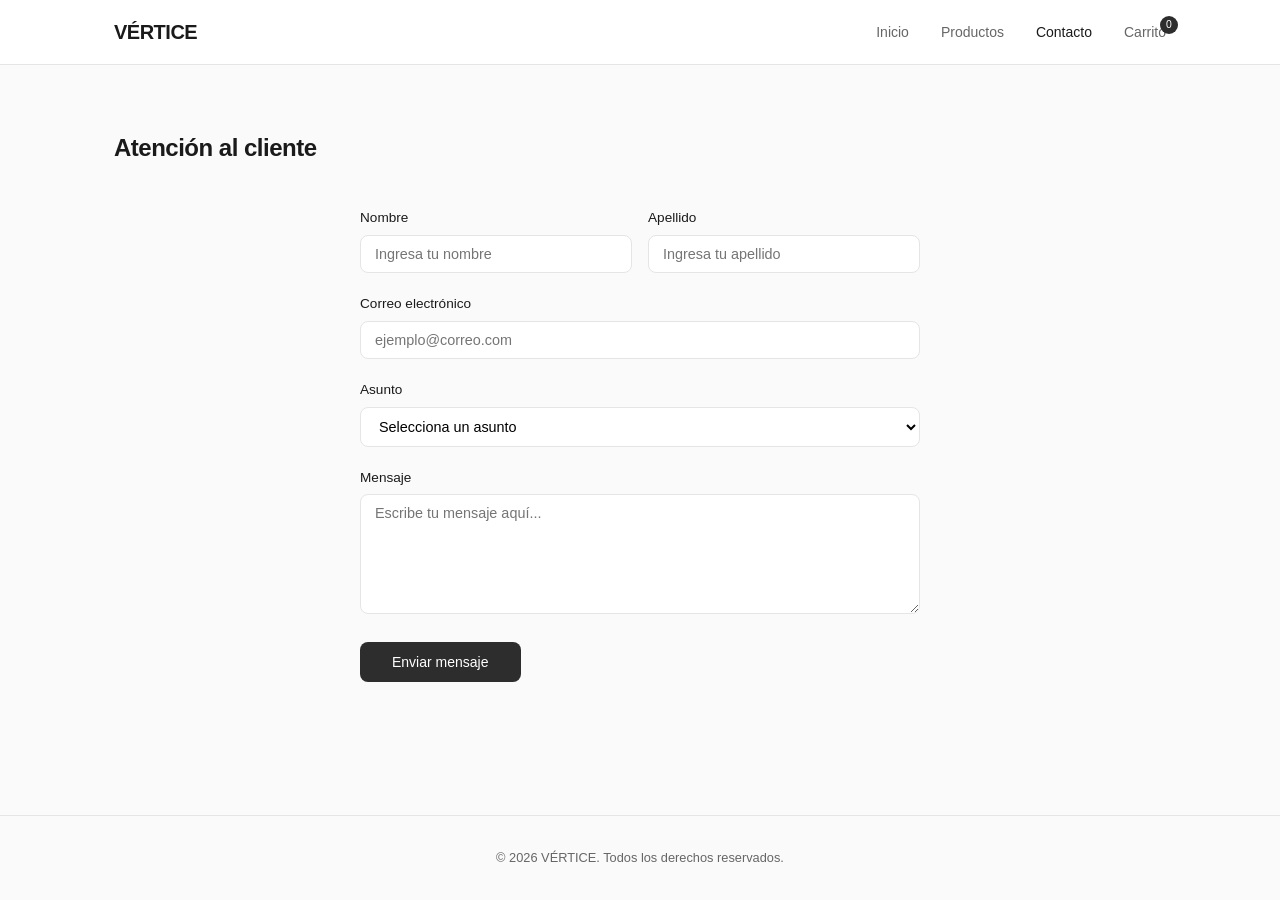
==== contacto.html @ a566303f "feat: initial commit of VÉRTICE" ====
<!DOCTYPE html>
<html lang="es">
<head>
  <meta charset="UTF-8">
  <meta name="viewport" content="width=device-width, initial-scale=1.0">
  <title>Contacto — VÉRTICE</title>
  <link rel="stylesheet" href="css/global.css">
  <link rel="stylesheet" href="css/contacto.css">
</head>
<body>
  <header>
    <div class="container header-inner">
      <a href="index.html" class="logo">VÉRTICE</a>
      <nav>
        <ul>
          <li><a href="index.html">Inicio</a></li>
          <li><a href="productos.html">Productos</a></li>
          <li><a href="contacto.html" class="active">Contacto</a></li>
          <li><a href="carrito.html" class="cart-link">Carrito <span class="cart-count">0</span></a></li>
        </ul>
      </nav>
    </div>
  </header>

  <section class="section">
    <div class="container">
      <h1 class="section-title">Atención al cliente</h1>
      <div class="form-section">
        <form action="#" method="post">
          <div class="form-row">
            <div class="form-group">
              <label for="nombre">Nombre</label>
              <input type="text" id="nombre" name="nombre" placeholder="Ingresa tu nombre" required>
            </div>
            <div class="form-group">
              <label for="apellido">Apellido</label>
              <input type="text" id="apellido" name="apellido" placeholder="Ingresa tu apellido" required>
            </div>
          </div>
          <div class="form-group">
            <label for="email">Correo electrónico</label>
            <input type="email" id="email" name="email" placeholder="ejemplo@correo.com" required>
          </div>
          <div class="form-group">
            <label for="asunto">Asunto</label>
            <select id="asunto" name="asunto" required>
              <option value="" disabled selected>Selecciona un asunto</option>
              <option value="consulta">Consulta sobre productos</option>
              <option value="pedido">Estado de mi pedido</option>
              <option value="devolucion">Cambios y devoluciones</option>
              <option value="otro">Otro motivo</option>
            </select>
          </div>
          <div class="form-group">
            <label for="mensaje">Mensaje</label>
            <textarea id="mensaje" name="mensaje" placeholder="Escribe tu mensaje aquí..." required></textarea>
          </div>
          <button type="submit" class="btn">Enviar mensaje</button>
        </form>
      </div>
    </div>
  </section>

  <footer>
    <div class="container">
      <p>&copy; 2026 VÉRTICE. Todos los derechos reservados.</p>
    </div>
  </footer>
</body>
</html>
---- css/global.css ----
* {
  margin: 0;
  padding: 0;
  box-sizing: border-box;
}

:root {
  --bg: #fafafa;
  --surface: #ffffff;
  --text: #1a1a1a;
  --text-secondary: #666666;
  --accent: #2d2d2d;
  --border: #e5e5e5;
  --radius: 8px;
  --shadow: 0 1px 3px rgba(0, 0, 0, 0.06);
  --shadow-hover: 0 4px 12px rgba(0, 0, 0, 0.08);
}

body {
  font-family: -apple-system, BlinkMacSystemFont, "Segoe UI", Roboto, sans-serif;
  background: var(--bg);
  color: var(--text);
  line-height: 1.6;
  min-height: 100vh;
  display: flex;
  flex-direction: column;
}

a {
  text-decoration: none;
  color: inherit;
}

ul {
  list-style: none;
}

img {
  max-width: 100%;
  display: block;
}

.container {
  max-width: 1100px;
  margin: 0 auto;
  padding: 0 24px;
}

header {
  background: var(--surface);
  border-bottom: 1px solid var(--border);
  position: sticky;
  top: 0;
  z-index: 100;
}

.header-inner {
  display: flex;
  align-items: center;
  justify-content: space-between;
  height: 64px;
}

.logo {
  font-size: 1.25rem;
  font-weight: 700;
  letter-spacing: -0.5px;
}

nav ul {
  display: flex;
  gap: 32px;
}

nav a {
  font-size: 0.875rem;
  font-weight: 500;
  color: var(--text-secondary);
  transition: color 0.2s;
}

nav a:hover,
nav a.active {
  color: var(--text);
}

.cart-link {
  position: relative;
}

.cart-count {
  position: absolute;
  top: -8px;
  right: -12px;
  background: var(--accent);
  color: white;
  font-size: 0.65rem;
  width: 18px;
  height: 18px;
  border-radius: 50%;
  display: flex;
  align-items: center;
  justify-content: center;
}

.section {
  padding: 64px 0;
}

.section-title {
  font-size: 1.5rem;
  font-weight: 700;
  letter-spacing: -0.5px;
  margin-bottom: 40px;
}

.btn {
  display: inline-block;
  padding: 12px 32px;
  background: var(--accent);
  color: white;
  border-radius: var(--radius);
  font-size: 0.875rem;
  font-weight: 500;
  border: none;
  cursor: pointer;
  transition: opacity 0.2s;
}

.btn:hover {
  opacity: 0.85;
}

.btn-outline {
  background: transparent;
  color: var(--text);
  border: 1px solid var(--border);
}

.btn-outline:hover {
  background: var(--bg);
}

footer {
  margin-top: auto;
  padding: 32px 0;
  border-top: 1px solid var(--border);
  text-align: center;
  font-size: 0.8rem;
  color: var(--text-secondary);
}

@media (max-width: 768px) {
  nav ul {
    gap: 20px;
  }
}
---- css/contacto.css ----
.form-section {
  max-width: 560px;
  margin: 0 auto;
}

.form-group {
  margin-bottom: 20px;
}

.form-group label {
  display: block;
  font-size: 0.85rem;
  font-weight: 500;
  margin-bottom: 6px;
}

.form-group input,
.form-group textarea,
.form-group select {
  width: 100%;
  padding: 10px 14px;
  border: 1px solid var(--border);
  border-radius: var(--radius);
  font-size: 0.9rem;
  font-family: inherit;
  background: var(--surface);
  transition: border-color 0.2s;
}

.form-group input:focus,
.form-group textarea:focus,
.form-group select:focus {
  outline: none;
  border-color: var(--accent);
}

.form-group textarea {
  resize: vertical;
  min-height: 120px;
}

.form-row {
  display: grid;
  grid-template-columns: 1fr 1fr;
  gap: 16px;
}

@media (max-width: 768px) {
  .form-row {
    grid-template-columns: 1fr;
  }
}
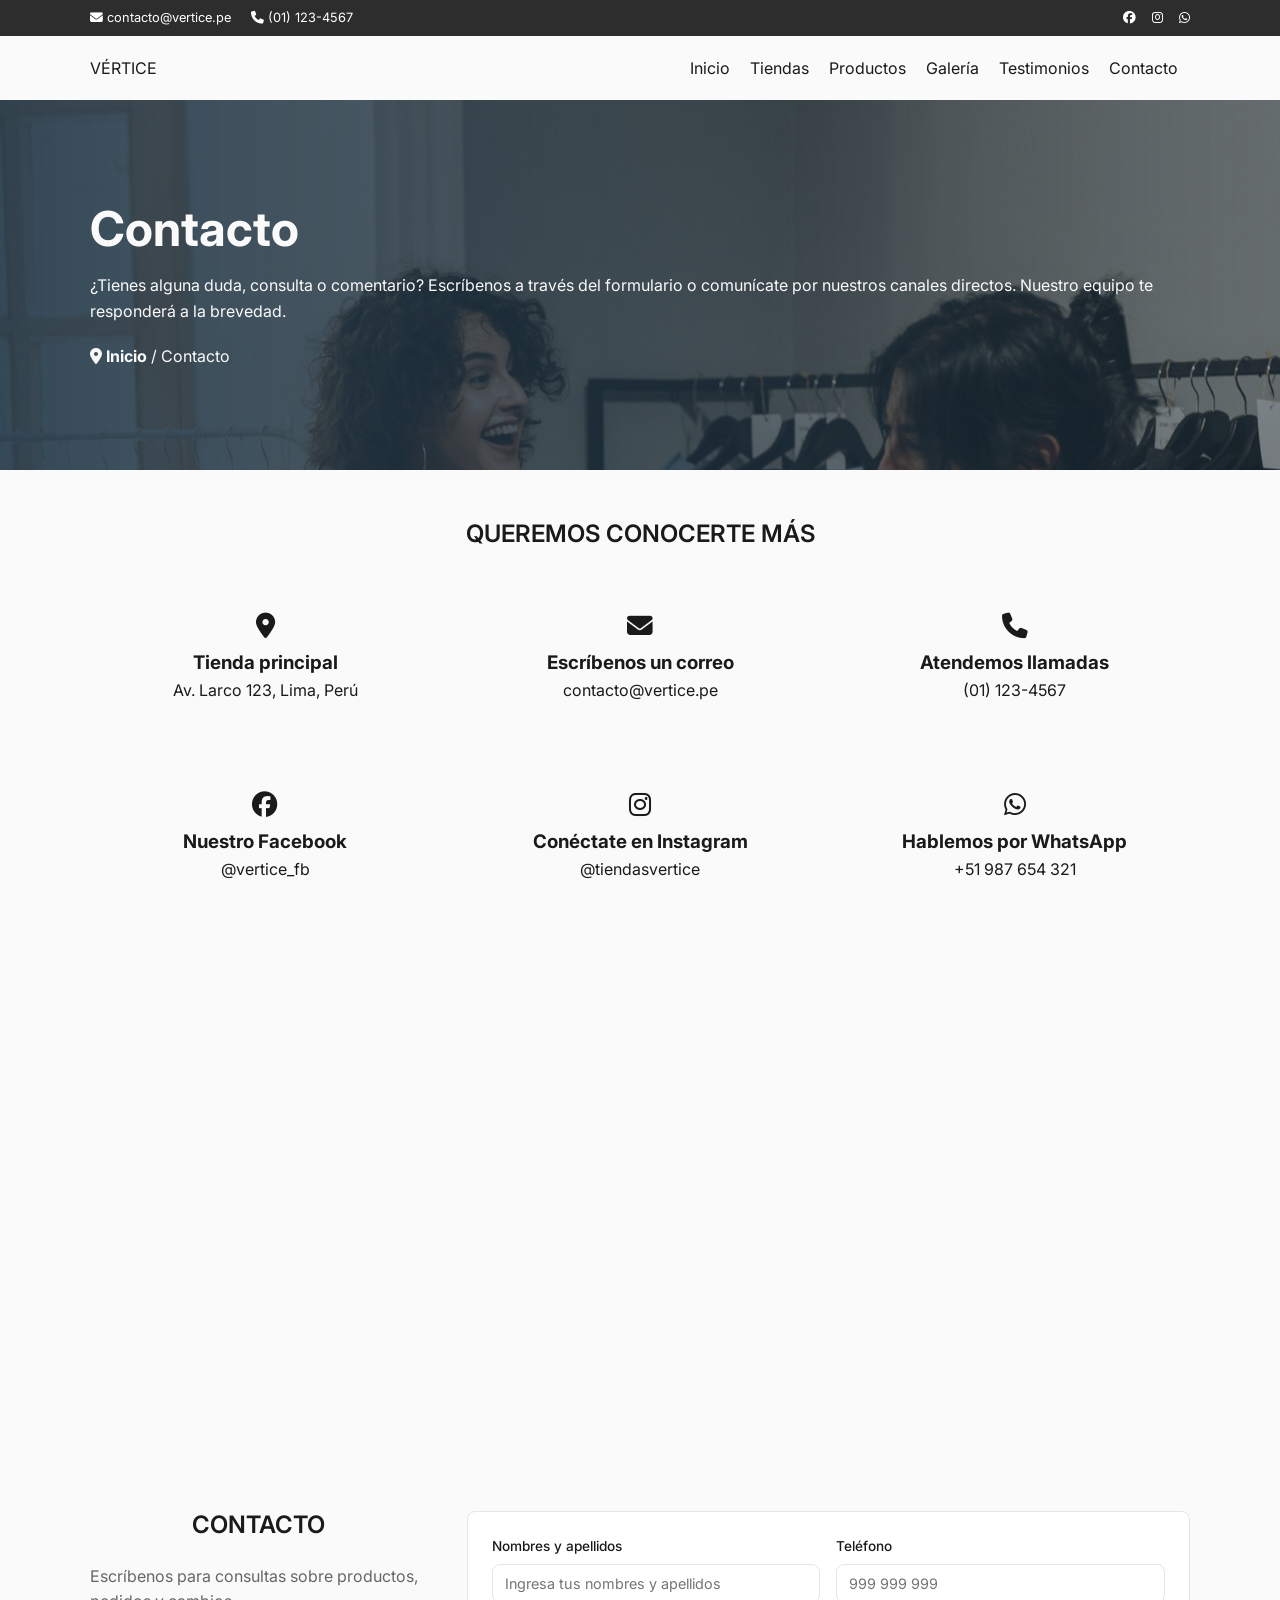
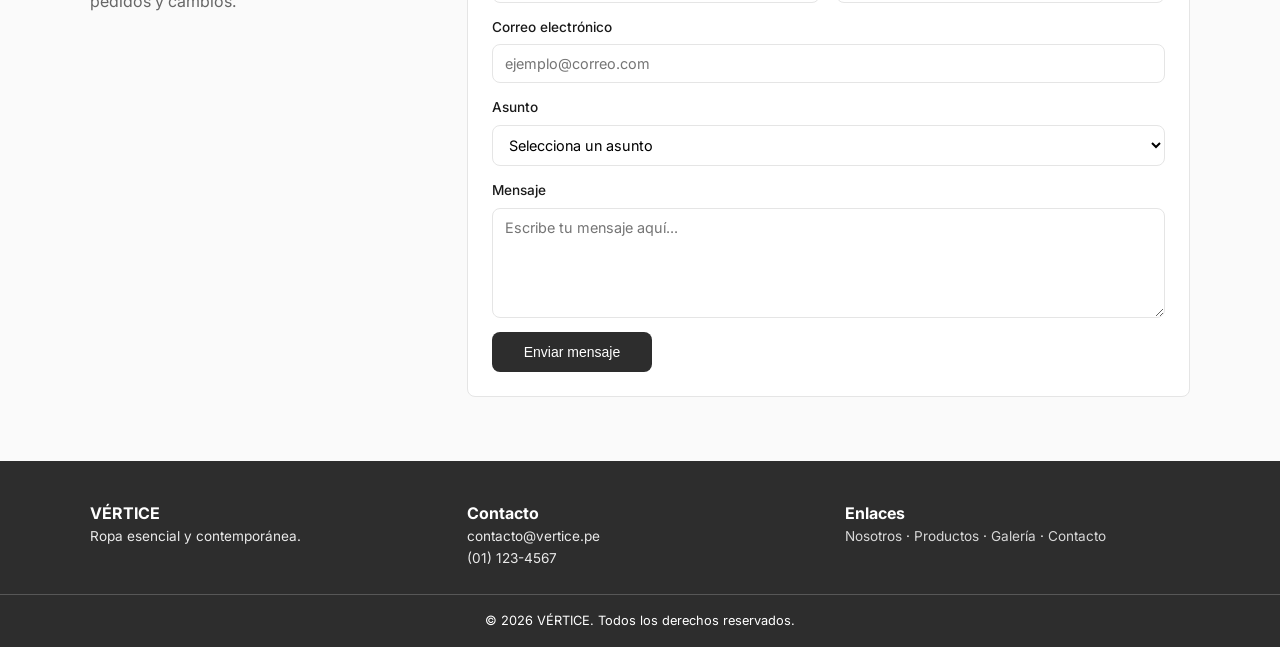
==== commit 341ad5da: "Está pendiente la sección Productos" ====
--- a/contacto.html
+++ b/contacto.html
@@ -1,70 +1,175 @@
 <!DOCTYPE html>
 <html lang="es">
+
 <head>
-  <meta charset="UTF-8">
-  <meta name="viewport" content="width=device-width, initial-scale=1.0">
-  <title>Contacto — VÉRTICE</title>
-  <link rel="stylesheet" href="css/global.css">
-  <link rel="stylesheet" href="css/contacto.css">
+    <meta charset="UTF-8">
+    <meta name="viewport" content="width=device-width, initial-scale=1.0">
+    <title>VÉRTICE — Ropa Esencial</title>
+    <link rel="icon" href="assets/img/favicon.ico" type="image/x-icon">
+    <link rel="preconnect" href="https://fonts.googleapis.com">
+    <link rel="preconnect" href="https://fonts.gstatic.com" crossorigin>
+    <link href="https://fonts.googleapis.com/css2?family=Inter:wght@400;500;700&display=swap" rel="stylesheet">
+    <link rel="stylesheet" href="https://cdnjs.cloudflare.com/ajax/libs/font-awesome/6.5.2/css/all.min.css">
+    <link rel="stylesheet" href="assets/css/styles.css">
 </head>
+
 <body>
-  <header>
-    <div class="container header-inner">
-      <a href="index.html" class="logo">VÉRTICE</a>
-      <nav>
-        <ul>
-          <li><a href="index.html">Inicio</a></li>
-          <li><a href="productos.html">Productos</a></li>
-          <li><a href="contacto.html" class="active">Contacto</a></li>
-          <li><a href="carrito.html" class="cart-link">Carrito <span class="cart-count">0</span></a></li>
-        </ul>
-      </nav>
+    <div class="topbar">
+        <div class="container topbar-inner">
+            <div class="topbar-contact">
+                <a href="mailto:contacto@vertice.pe"><i class="fa-solid fa-envelope"></i> contacto@vertice.pe</a>
+                <a href="tel:+5112345678"><i class="fa-solid fa-phone"></i> (01) 123-4567</a>
+            </div>
+            <div class="topbar-social">
+                <a href="https://facebook.com/" target="_blank" rel="noopener"><i class="fa-brands fa-facebook"></i></a>
+                <a href="https://instagram.com/" target="_blank" rel="noopener"><i
+                        class="fa-brands fa-instagram"></i></a>
+                <a href="https://wa.me/51999999999" target="_blank" rel="noopener"><i
+                        class="fa-brands fa-whatsapp"></i></a>
+            </div>
+        </div>
     </div>
-  </header>
+    <header id="cabecera">
+        <div class="container header-inner">
+            <div class="nav-bar">
+                <!-- Logo -->
+                <div class="logo-ancho">
+                    <a href="index.html" class="logo">VÉRTICE</a>
+                </div>
+                <!-- Botón hamburguesa -->
+                <div class="nav-menu-toggle">
+                    <i class="fa-solid fa-bars"></i>
+                </div>
+                <nav class="nav-menu">
+                    <a href="index.html" aria-current="page">Inicio</a>
+                    <a href="tiendas.html">Tiendas</a>
+                    <a href="productos.html">Productos</a>
+                    <a href="galeria.html">Galería</a>
+                    <a href="testimonios.html">Testimonios</a>
+                    <a href="contacto.html">Contacto</a>
+                </nav>
+            </div>
+        </div>
+    </header>
+    <main>
+        <section class="contact">
+            <div class="container">
+                <h1>Contacto</h1>
+                <p>¿Tienes alguna duda, consulta o comentario? Escríbenos a través del formulario o comunícate por
+                    nuestros canales directos. Nuestro equipo te responderá a la brevedad.</p>
+                <nav>
+                    <i class="fa-solid fa-location-dot"></i>
+                    <a href="index.html">Inicio</a> / Contacto
+                </nav>
+            </div>
+        </section>
+        <section id="contact">
+            <h2 class="section-title">Queremos conocerte más</h2>
+            <div class="container">
+                <div class="contact-grid">
+                    <div class="contact-item"><i class="fa-solid fa-location-dot"></i>
+                        <h3>Tienda principal</h3>
+                        <p>Av. Larco 123, Lima, Perú</p>
+                    </div>
+                    <div class="contact-item"><i class="fa-solid fa-envelope"></i>
+                        <h3>Escríbenos un correo</h3>
+                        <a href="mailto:contacto@vertice.pe">contacto@vertice.pe</a>
+                    </div>
+                    <div class="contact-item"><i class="fa-solid fa-phone"></i>
+                        <h3>Atendemos llamadas</h3>
+                        <a href="tel:+5112345678"> (01) 123-4567</a>
+                    </div>
+                </div>
+                <div class="contact-grid">
+                    <div class="contact-item"><i class="fa-brands fa-facebook"></i>
+                        <h3>Nuestro Facebook</h3>
+                        <a href="https://facebook.com/" target="_blank" rel="noopener">@vertice_fb</a>
+                    </div>
+                    <div class="contact-item"><i class="fa-brands fa-instagram"></i>
+                        <h3>Conéctate en Instagram</h3>
+                        <a href="https://instagram.com/" target="_blank" rel="noopener">@tiendasvertice</a>
+                    </div>
+                    <div class="contact-item"><i class="fa-brands fa-whatsapp"></i>
+                        <h3>Hablemos por WhatsApp</h3>
+                        <a href="https://wa.me/51987654321" target="_blank" rel="noopener">+51 987 654 321</a>
+                    </div>
+                </div>
+            </div>
+        </section>
+        <section id="mapa">
+            <iframe class="mapa-fluid"
+                src="https://www.google.com/maps/embed?pb=!1m18!1m12!1m3!1d62452.99128207556!2d-77.14641255136722!3d-11.952890200000006!2m3!1f0!2f0!3f0!3m2!1i1024!2i768!4f13.1!3m3!1m2!1s0x9105d1d877f532d7%3A0x8db19fe8e1f40feb!2sUniversidad%20Tecnol%C3%B3gica%20del%20Per%C3%BA!5e0!3m2!1ses-419!2spe!4v1794443236044!5m2!1ses-419!2spe"
+                width="600" height="450" style="border:0;" allowfullscreen="" loading="lazy"
+                referrerpolicy="strict-origin-when-cross-origin"></iframe>
+        </section>
+        <section id="contacto" class="section">
+            <div class="container contacto-inner">
+                <div class="contacto-info">
+                    <h2 class="section-title">Contacto</h2>
+                    <p>Escríbenos para consultas sobre productos, pedidos y cambios.</p>
+                </div>
+                <div class="contacto-form">
+                    <form action="#" method="post">
+                        <div class="form-row">
+                            <div class="form-group">
+                                <label for="nombre">Nombres y apellidos</label>
+                                <input type="text" id="nombre" name="nombre"
+                                    placeholder="Ingresa tus nombres y apellidos" required>
+                            </div>
+                            <div class="form-group">
+                                <label for="telefono">Teléfono</label>
+                                <input type="tel" id="telefono" name="telefono" placeholder="999 999 999" required>
+                            </div>
+                        </div>
+                        <div class="form-group">
+                            <label for="email">Correo electrónico</label>
+                            <input type="email" id="email" name="email" placeholder="ejemplo@correo.com" required>
+                        </div>
+                        <div class="form-group">
+                            <label for="asunto">Asunto</label>
+                            <select id="asunto" name="asunto" required>
+                                <option value="" disabled selected>Selecciona un asunto</option>
+                                <option value="consulta">Consulta sobre productos</option>
+                                <option value="pedido">Estado de mi pedido</option>
+                                <option value="cambio">Cambios y devoluciones</option>
+                            </select>
+                        </div>
+                        <div class="form-group">
+                            <label for="mensaje">Mensaje</label>
+                            <textarea id="mensaje" name="mensaje" placeholder="Escribe tu mensaje aquí..."
+                                required></textarea>
+                        </div>
+                        <button type="submit" class="btn">Enviar mensaje</button>
+                    </form>
+                </div>
+            </div>
+        </section>
+    </main>
+    <footer>
+        <div class="container footer-inner">
+            <div class="footer-col">
+                <strong>VÉRTICE</strong>
+                <p>Ropa esencial y contemporánea.</p>
+            </div>
+            <div class="footer-col">
+                <strong>Contacto</strong>
+                <p>contacto@vertice.pe</p>
+                <p>(01) 123-4567</p>
+            </div>
+            <div class="footer-col">
+                <strong>Enlaces</strong>
+                <p><a href="#nosotros">Nosotros</a> · <a href="#productos">Productos</a> · <a
+                        href="#galeria">Galería</a> · <a href="#contacto">Contacto</a></p>
+            </div>
+        </div>
+        <div class="footer-bar">
+            <p>© 2026 VÉRTICE. Todos los derechos reservados.</p>
+        </div>
+    </footer>
+    <a class="scroll-up" href="#" title="Volver arriba">
+        <i class="fa-solid fa-angle-up"></i>
+    </a>
+    <script src="assets/js/main.js"></script>
+</body>
 
-  <section class="section">
-    <div class="container">
-      <h1 class="section-title">Atención al cliente</h1>
-      <div class="form-section">
-        <form action="#" method="post">
-          <div class="form-row">
-            <div class="form-group">
-              <label for="nombre">Nombre</label>
-              <input type="text" id="nombre" name="nombre" placeholder="Ingresa tu nombre" required>
-            </div>
-            <div class="form-group">
-              <label for="apellido">Apellido</label>
-              <input type="text" id="apellido" name="apellido" placeholder="Ingresa tu apellido" required>
-            </div>
-          </div>
-          <div class="form-group">
-            <label for="email">Correo electrónico</label>
-            <input type="email" id="email" name="email" placeholder="ejemplo@correo.com" required>
-          </div>
-          <div class="form-group">
-            <label for="asunto">Asunto</label>
-            <select id="asunto" name="asunto" required>
-              <option value="" disabled selected>Selecciona un asunto</option>
-              <option value="consulta">Consulta sobre productos</option>
-              <option value="pedido">Estado de mi pedido</option>
-              <option value="devolucion">Cambios y devoluciones</option>
-              <option value="otro">Otro motivo</option>
-            </select>
-          </div>
-          <div class="form-group">
-            <label for="mensaje">Mensaje</label>
-            <textarea id="mensaje" name="mensaje" placeholder="Escribe tu mensaje aquí..." required></textarea>
-          </div>
-          <button type="submit" class="btn">Enviar mensaje</button>
-        </form>
-      </div>
-    </div>
-  </section>
-
-  <footer>
-    <div class="container">
-      <p>&copy; 2026 VÉRTICE. Todos los derechos reservados.</p>
-    </div>
-  </footer>
-</body>
-</html>
+</html>
--- a/assets/css/styles.css
+++ b/assets/css/styles.css
@@ -0,0 +1,1201 @@
+/* VARIABLES CSS */
+:root {
+    --color-fondo: #fafafa;
+    --color-superficie: #ffffff;
+    --color-texto: #1a1a1a;
+    --color-secundario: #666666;
+    --color-acento: #2d2d2d;
+    --color-borde: #e5e5e5;
+    --fuente-principal: "Inter", -apple-system, "Segoe UI", Roboto, sans-serif;
+    --radio: 8px;
+    --sombra: 0 1px 3px rgba(0, 0, 0, 0.06);
+    --sombra-hover: 0 4px 12px rgba(0, 0, 0, 0.08);
+}
+
+/* SELECTORES */
+/* Selector universal de elementos */
+* {
+    margin: 0;
+    padding: 0;
+    /* Evita que las cajas cambien de tamaño cuando se agregan espacios como padding, margin yborde */
+    box-sizing: border-box;
+}
+
+html {
+    scroll-behavior: smooth;
+}
+
+h2 {
+    text-align: center;
+    font-size: 30px;
+    font-weight: 600;
+    line-height: 1.2;
+    text-transform: uppercase;
+    margin-bottom: 30px;
+}
+
+body {
+    font-family: var(--fuente-principal);
+    background: var(--color-fondo);
+    color: var(--color-texto);
+    line-height: 1.6;
+    margin: 0;
+    padding: 0;
+}
+
+a {
+    text-decoration: none;
+    color: inherit;
+}
+
+ul {
+    list-style: none;
+}
+
+img {
+    max-width: 100%;
+    display: block;
+}
+
+img,
+video,
+iframe {
+    display: block;
+}
+
+
+
+/* Selectores tipo identificador (id) */
+#portada {
+    position: relative;
+    padding-top: 0;
+    padding-bottom: 0;
+
+}
+
+#testimonies,
+#stores,
+#contact,
+#shopping {
+    position: relative;
+    /* A continuación son espacios en la parte de Testimonio */
+    padding-top: 50px;
+    padding-bottom: 50px;
+}
+
+
+/* FIN Selectores tipo identificador (id) */
+
+.container {
+    max-width: 1100px;
+    margin: auto;
+}
+
+.padding-xl {
+    padding-top: 90px;
+    padding-bottom: 90px;
+}
+
+.topbar {
+    background: var(--color-acento);
+    color: var(--color-superficie);
+    font-size: 0.8rem;
+}
+
+.topbar-inner {
+    display: flex;
+    flex-direction: row;
+    justify-content: space-between;
+    align-items: center;
+    gap: 16px;
+    padding-top: 8px;
+    padding-bottom: 8px;
+}
+
+.topbar-contact {
+    display: flex;
+    flex-direction: row;
+    gap: 20px;
+    align-items: center;
+}
+
+.topbar-social {
+    display: flex;
+    flex-direction: row;
+    gap: 16px;
+    align-items: center;
+}
+
+.topbar a:hover {
+    opacity: 0.75;
+}
+
+.header {
+    background: var(--color-superficie);
+    border-bottom: 1px solid var(--color-borde);
+    position: relative;
+    top: 0;
+    z-index: 1000;
+}
+
+.header-inner {
+    display: flex;
+    flex-direction: row;
+    align-items: center;
+    justify-content: space-between;
+    gap: 24px;
+    height: 64px;
+}
+
+
+/* Inicia portada */
+.portada-texto {
+    position: absolute;
+    top: 220px;
+    left: 40px;
+    border-radius: 20px;
+    width: 500px;
+    background-color: rgba(0, 0, 0, 0.5);
+    padding: 25px;
+    color: white;
+    font-size: var(--fuente-principal);
+}
+
+.portada-texto h1 {
+    font-size: 44px;
+    line-height: 1.2;
+    margin-bottom: 10px;
+}
+
+
+.portada-texto a {
+    display: inline-block;
+    padding: 10px 20px;
+    font-size: 16px;
+    text-decoration: none;
+    margin-top: 20px;
+    font-size: var(--fuente-principal);
+    border-radius: 20px;
+}
+
+/* Termina portada */
+/* Inicio de diseño de testimonios */
+.testimonies {
+    background-color: #2d2d2d;
+    color: var(--color-fondo);
+    padding-top: 100px;
+    padding-bottom: 100px;
+    background-image: linear-gradient(90deg, rgba(32, 54, 70, 0.9) 0%,
+            rgba(32, 54, 70, 0.5) 100%),
+        url("../img/pexels-chris-f-38966-8619007.jpg");
+    background-size: cover;
+    background-position: center;
+}
+
+.testimonies a {
+    color: var(--color-fondo);
+    text-decoration: none;
+    font-weight: bold;
+
+}
+
+.testimonies h1 {
+    font-size: 3rem;
+    line-height: 1.2;
+    margin-bottom: 15px;
+}
+
+.testimonies nav {
+    margin-top: 20px;
+}
+
+.clientes-grid {
+    display: grid;
+    grid-template-columns: repeat(4, 1fr);
+    gap: 30px;
+
+}
+
+.cliente-item {
+    border: 1px solid var(--color-secundario);
+    padding: 15px;
+    border-radius: 20px;
+}
+
+.cliente-item img {
+    width: 100%;
+    height: 200px;
+    object-fit: cover;
+    /* Evita que la imagen se deforme */
+    align-items: center;
+    border-radius: 20px;
+}
+
+
+.cliente-item p {
+    color: var(--color-secundario)
+}
+
+/* Término de diseño de Testimonios */
+/* Inicio de diseño de Tiendas */
+.stores {
+    background-color: #2d2d2d;
+    color: var(--color-fondo);
+    padding-top: 100px;
+    padding-bottom: 100px;
+    background-image: linear-gradient(90deg, rgba(32, 54, 70, 0.9) 0%,
+            rgba(32, 54, 70, 0.5) 100%),
+        url("../img/stores-portada.jpg");
+    background-size: cover;
+    background-position: center;
+}
+
+.stores-grid {
+    display: grid;
+    grid-template-columns: repeat(3, 1fr);
+    gap: 30px;
+}
+
+.stores-item {
+    padding: 15px;
+    border-radius: 20px;
+}
+
+
+.stores-item img {
+    width: 100%;
+    height: 200px;
+    object-fit: cover;
+    /* Evita que la imagen se deforme */
+    align-items: center;
+    border-radius: 20px;
+}
+
+.stores a {
+    color: var(--color-fondo);
+    text-decoration: none;
+    font-weight: bold;
+
+}
+
+.stores h1 {
+    font-size: 3rem;
+    line-height: 1.2;
+    margin-bottom: 15px;
+}
+
+.stores nav {
+    margin-top: 20px;
+}
+
+
+/* Término de diseño de Tiendas */
+
+/* Inicio de diseño de Galería */
+.gallery {
+    background-color: #2d2d2d;
+    color: var(--color-fondo);
+    padding-top: 100px;
+    padding-bottom: 100px;
+    background-image: linear-gradient(90deg, rgba(32, 54, 70, 0.9) 0%,
+            rgba(32, 54, 70, 0.5) 100%),
+        url("../img/portada.jpg ");
+    background-size: cover;
+    background-position: center;
+}
+
+.gallery a {
+    color: var(--color-fondo);
+    text-decoration: none;
+    font-weight: bold;
+
+}
+
+.gallery h1 {
+    font-size: 3rem;
+    line-height: 1.2;
+    margin-bottom: 15px;
+}
+
+.gallery nav {
+    margin-top: 20px;
+}
+
+.gallery-grid1 {
+    display: grid;
+    grid-template-columns: repeat(3, 1fr);
+}
+
+.gallery-grid2 {
+    display: grid;
+    grid-template-columns: repeat(2, 1fr);
+}
+
+
+.gallery-item img {
+    width: 100%;
+    height: auto;
+    object-fit: cover;
+    /* Evita que la imagen se deforme */
+
+}
+
+/* Término de diseño de Galería */
+/* Inicio de diseño de Contacto */
+.contact {
+    background-color: #2d2d2d;
+    color: var(--color-fondo);
+    padding-top: 100px;
+    padding-bottom: 100px;
+    background-image: linear-gradient(90deg, rgba(32, 54, 70, 0.9) 0%,
+            rgba(32, 54, 70, 0.5) 100%),
+        url("../img/contacto-portada.jpg");
+    background-size: cover;
+    background-position: 0px 1600px;
+}
+
+.contact a {
+    color: var(--color-fondo);
+    text-decoration: none;
+    font-weight: bold;
+
+}
+
+.contact h1 {
+    font-size: 3rem;
+    line-height: 1.2;
+    margin-bottom: 15px;
+}
+
+.contact nav {
+    margin-top: 20px;
+}
+
+
+
+/* Término de diseño de Contacto */
+/* Inicio de diseño de Lista de contactos */
+.contact-grid {
+    display: flex;
+    flex-direction: row;
+    justify-content: space-between;
+    align-items: center;
+    gap: 24px;
+    flex-wrap: wrap;
+    margin-top: 40px;
+    margin-bottom: 40px;
+}
+
+.contact-item {
+    flex: 1 1 200px;
+    text-align: center;
+    padding: 24px 12px;
+}
+
+.contact-item i {
+    font-size: 1.6rem;
+    margin-bottom: 10px;
+}
+
+/* Término de diseño de Lista de contactos */
+/* Inicio de diseño de Section */
+.section {
+    padding: 64px 0;
+}
+
+.section-alt {
+    background: var(--color-superficie);
+    border-top: 1px solid var(--color-borde);
+    border-bottom: 1px solid var(--color-borde);
+}
+
+.section-title {
+    text-align: center;
+    font-size: 1.5rem;
+    margin-bottom: 24px;
+}
+
+.galeria p .btn {
+    text-align: center;
+}
+
+.section-sub {
+    color: var(--color-secundario);
+    margin-bottom: 28px;
+}
+
+/* Término de diseño de Section */
+/* Inicio de diseño de shopping */
+.shopping {
+    background-color: #2d2d2d;
+    color: var(--color-fondo);
+    padding-top: 100px;
+    padding-bottom: 100px;
+    background-image: linear-gradient(90deg, rgba(32, 54, 70, 0.9) 0%,
+            rgba(32, 54, 70, 0.5) 100%),
+        url("../img/shop-portada.jpg");
+    background-size: cover;
+    background-position: 0px 1600px;
+}
+
+.shopping a {
+    color: var(--color-fondo);
+    text-decoration: none;
+    font-weight: bold;
+
+}
+
+.shopping h1 {
+    font-size: 3rem;
+    line-height: 1.2;
+    margin-bottom: 15px;
+}
+
+.shopping nav {
+    margin-top: 20px;
+}
+
+/* Término de diseño de shopping */
+
+.nosotros-inner {
+    display: flex;
+    flex-direction: row;
+    gap: 40px;
+    align-items: center;
+    justify-content: space-between;
+}
+
+.nosotros-text {
+    flex: 2;
+}
+
+.nosotros-text p {
+    color: var(--color-secundario);
+    margin-bottom: 12px;
+}
+
+.nosotros-img {
+    height: 100%;
+    width: 100%;
+    flex: 5;
+}
+
+.nosotros-img img {
+    border-radius: var(--radio);
+}
+
+.nosotros-img img:hover {
+    box-shadow: var(--sombra-hover);
+}
+
+.datos {
+    display: flex;
+    flex-direction: row;
+    gap: 24px;
+    margin-top: 20px;
+}
+
+.dato {
+    display: flex;
+    flex-direction: column;
+    align-items: flex-start;
+    gap: 4px;
+}
+
+.dato strong {
+    font-size: 1.3rem;
+}
+
+.dato span {
+    font-size: 0.8rem;
+    color: var(--color-secundario);
+}
+
+.products {
+    grid-template-columns: repeat(2, 1fr);
+    display: flex;
+    flex-direction: row;
+    flex-wrap: wrap;
+    justify-content: space-between;
+    align-items: stretch;
+    gap: 24px;
+}
+
+.card {
+    flex: 1 1 220px;
+    background: var(--color-superficie);
+    border: 1px solid var(--color-borde);
+    border-radius: var(--radio);
+    overflow: hidden;
+    display: flex;
+    flex-direction: column;
+}
+
+.card:hover {
+    box-shadow: var(--sombra-hover);
+}
+
+.card-img img {
+    width: 100%;
+    height: 240px;
+    object-fit: cover;
+}
+
+.card-img img:hover {
+    opacity: 0.92;
+}
+
+.card-body {
+    padding: 16px;
+    display: flex;
+    flex-direction: column;
+    gap: 8px;
+}
+
+.price {
+
+    color: var(--color-secundario);
+}
+
+.features {
+    display: flex;
+    flex-direction: row;
+    justify-content: space-between;
+    align-items: center;
+    gap: 24px;
+    flex-wrap: wrap;
+    margin-top: 40px;
+}
+
+.feature {
+    flex: 1 1 200px;
+    text-align: center;
+    padding: 24px 12px;
+}
+
+.feature i {
+    font-size: 1.6rem;
+    margin-bottom: 10px;
+}
+
+.galeria {
+    display: flex;
+    flex-direction: row;
+    flex-wrap: wrap;
+    justify-content: center;
+    align-items: center;
+    gap: 16px;
+}
+
+.galeria img {
+    width: 220px;
+    height: 220px;
+    object-fit: cover;
+    border-radius: var(--radio);
+}
+
+.galeria img:hover {
+    opacity: 0.9;
+    box-shadow: var(--sombra-hover);
+}
+
+.tabla-wrap {
+    overflow-x: auto;
+}
+
+table {
+    width: 100%;
+    border-collapse: collapse;
+    background: var(--color-superficie);
+}
+
+th,
+td {
+    border: 1px solid var(--color-borde);
+    padding: 12px 16px;
+    text-align: left;
+    font-size: 0.9rem;
+}
+
+thead th {
+    background: var(--color-acento);
+    color: var(--color-superficie);
+}
+
+tbody tr:hover {
+    background: var(--color-fondo);
+}
+
+.media {
+    display: flex;
+    flex-direction: row;
+    gap: 32px;
+    align-items: flex-start;
+    justify-content: space-between;
+    flex-wrap: wrap;
+}
+
+.media-item {
+    flex: 1 1 300px;
+}
+
+.media-item h3 {
+    margin-bottom: 12px;
+    font-size: 1rem;
+}
+
+
+.testimonios {
+    display: flex;
+    flex-direction: row;
+    gap: 24px;
+    flex-wrap: wrap;
+    justify-content: space-between;
+    align-items: stretch;
+}
+
+.testimonio {
+    flex: 1 1 240px;
+    background: var(--color-fondo);
+    border: 1px solid var(--color-borde);
+    border-radius: var(--radio);
+    padding: 20px;
+}
+
+.testimonio span {
+    font-size: 0.85rem;
+    color: var(--color-secundario);
+}
+
+.contacto-inner {
+    display: flex;
+    flex-direction: row;
+    gap: 40px;
+    align-items: flex-start;
+    justify-content: space-between;
+}
+
+.contacto-info {
+    flex: 1;
+}
+
+.contacto-info p {
+    color: var(--color-secundario);
+    margin-bottom: 10px;
+}
+
+.contacto-form {
+    flex: 2;
+    background: var(--color-superficie);
+    border: 1px solid var(--color-borde);
+    border-radius: var(--radio);
+    padding: 24px;
+}
+
+.form-row {
+    display: flex;
+    flex-direction: row;
+    gap: 16px;
+}
+
+.form-group {
+    display: flex;
+    flex-direction: column;
+    gap: 6px;
+    margin-bottom: 14px;
+    flex: 1;
+}
+
+.form-group label {
+    font-size: 0.85rem;
+    font-weight: 500;
+}
+
+.form-group input,
+.form-group select,
+.form-group textarea {
+    border: 1px solid var(--color-borde);
+    border-radius: var(--radio);
+    padding: 10px 12px;
+    font-family: var(--fuente-principal);
+    font-size: 0.9rem;
+    background: var(--color-superficie);
+}
+
+.form-group textarea {
+    min-height: 110px;
+}
+
+.btn {
+    display: inline-block;
+    padding: 12px 32px;
+    background: var(--color-acento);
+    color: var(--color-superficie);
+    border-radius: var(--radio);
+    font-size: 0.875rem;
+    border: none;
+    cursor: pointer;
+    text-align: center;
+}
+
+.btn-center {
+    padding: 12px 32px;
+    background: var(--color-acento);
+    color: var(--color-superficie);
+    border-radius: var(--radio);
+    font-size: 0.875rem;
+    border: none;
+    cursor: pointer;
+    text-align: center;
+}
+
+.btn:hover {
+    opacity: 0.85;
+}
+
+.btn-center:hover {
+    opacity: 0.85;
+}
+
+footer {
+    background: var(--color-acento);
+    color: var(--color-superficie);
+    margin-top: 0;
+}
+
+.footer-inner {
+    display: flex;
+    flex-direction: row;
+    justify-content: space-between;
+    align-items: flex-start;
+    gap: 32px;
+    flex-wrap: wrap;
+    padding-top: 40px;
+    padding-bottom: 24px;
+}
+
+.footer-col {
+    flex: 1 1 200px;
+}
+
+.footer-col p,
+.footer-col a {
+    font-size: 0.85rem;
+    opacity: 0.9;
+}
+
+.footer-col a:hover {
+    opacity: 1;
+    text-decoration: underline;
+}
+
+.footer-bar {
+    border-top: 1px solid rgba(255, 255, 255, 0.2);
+    text-align: center;
+    padding: 16px 0;
+    font-size: 0.8rem;
+}
+
+/* Iniciamos el scroll up */
+.scroll-up {
+    position: fixed;
+    bottom: 25px;
+    right: 25px;
+
+    width: 45px;
+    height: 45px;
+    background-color: var(--color-secundario);
+    color: var(--color-fondo);
+    text-decoration: none;
+
+    display: flex;
+    justify-content: center;
+    align-items: center;
+    transition: all 0.4s ease-in-out;
+}
+
+.scroll-up:hover {
+    transform: translateY();
+}
+
+/* Hidden = true // ocultar
+hidden = false // visible */
+.scroll-up[hidden] {
+    display: none;
+}
+
+/* Finalizamos el scroll up */
+
+/* SELECTORES PARA EL DISEÑO WEB RESPONSIVE*/
+
+.img-fluid {
+    /* Para que las imágenes encajen en sus cajas */
+    width: 100%;
+    height: auto;
+}
+
+.video-fluid {
+    width: 100%;
+    height: auto;
+    /* Aspecto ratio es auto */
+    aspect-ratio: auto;
+}
+
+.mapa-fluid {
+    width: 100%;
+}
+
+.nav-bar {
+    display: flex;
+    flex-direction: row;
+    justify-content: space-between;
+    align-items: center;
+    /* Posicionar el menú flotante */
+    position: relative;
+}
+
+.logo-ancho {
+    width: 590px;
+    transition: all 0.4s ease-in-out;
+}
+
+.logo-ancho:hover {
+    transform: scale(0.9);
+}
+
+/* Boton hamburguesa */
+.nav-menu-toggle {
+    font-size: 1.5rem;
+    cursor: pointer;
+    display: none;
+
+}
+
+/* Barra de menú */
+.nav-menu {
+    display: flex;
+    flex-direction: row;
+    align-items: center;
+}
+
+.nav-menu a {
+    color: var(--color-texto);
+    text-decoration: none;
+    display: inline-block;
+    padding: 10px;
+    border-radius: 20px;
+    transition: all 0.5s ease-in-out;
+}
+
+/* Permite resaltar el elemento del menu en la pagina actual */
+.nav.menu a[aria-current="page"] {
+    background-color: var(--color-acento);
+    color: var(--color-fondo)
+}
+
+/* Permite resaltar el elemneto del menu al pasar el mouse por encima */
+nav a:hover,
+nav a.active {
+    background-color: var;
+    color: var(--color-secundario);
+}
+
+/*************************Reglas AT**********************/
+/* Para trabajar con pantallas de tablets */
+@media (max-width: 992px) {
+    .container {
+        padding-left: 110px;
+        padding-right: 110px;
+    }
+
+    /* Cabecera y menú hamburguesa */
+    .nav-menu-toggle {
+        display: block;
+        width: auto;
+    }
+
+    .nav-bar {
+        display: flex;
+        width: 100%;
+        justify-content: space-between;
+        align-items: center;
+        /* Posicionar el menú flotante */
+        position: relative;
+    }
+
+    .nav-menu a[aria-current="page"] {
+        background-color: var(--color-acento);
+        color: var(--color-fondo)
+    }
+
+    .nav-menu {
+        position: absolute;
+        top: 100%;
+        right: 0;
+
+        flex-direction: column;
+
+        background-color: var(--color-fondo);
+        width: 250px;
+        padding: 1.5rem;
+        box-shadow: 0px 8px 24px var(--color-acento);
+        border-radius: 12px;
+
+        transform: translateY(-12px);
+        transition: all 0.4s ease-in-out;
+
+        visibility: hidden;
+        opacity: 0;
+        z-index: 1001;
+    }
+
+    .nav-menu.active {
+        visibility: visible;
+        opacity: 1;
+        transform: translateY(0);
+    }
+
+    .nav-menu a {
+        display: block;
+        width: 100%;
+        border-radius: 8px;
+        padding: 1rem;
+        border-bottom: 1px solid var(--color-texto);
+    }
+
+    .products {
+        display: grid;
+        grid-template-columns: repeat(2, 1fr);
+        flex-direction: row;
+        flex-wrap: wrap;
+        justify-content: space-between;
+        align-items: stretch;
+        gap: 24px;
+    }
+
+    /* Portada */
+    .portada-texto {
+        position: absolute;
+        width: 350px;
+        border-radius: 20px;
+        background-color: rgba(0, 0, 0, 0.5);
+        padding: 20px 20px;
+    }
+
+    .portada-texto h1 {
+        font-size: 30px;
+    }
+
+    .portada-texto a {
+        display: inline-block;
+    }
+
+    /* Sección Nosotros */
+    .nosotros-inner {
+        flex-direction: column;
+        gap: 24px;
+    }
+
+    /* Posición de imagen */
+    .shopping {
+        background-position: 0px 500px;
+    }
+
+    .contact {
+        background-position: 0px 1100px;
+    }
+
+    /* Grids a 2 columnas */
+    .clientes-grid,
+    .gallery-grid1 {
+        grid-template-columns: repeat(3, 1fr);
+    }
+
+    .stores-grid {
+        grid-template-columns: repeat(2, 1fr);
+    }
+
+    /* Contacto y formularios */
+    .contacto-inner,
+    .form-row {
+        display: flex;
+    }
+}
+
+@media (max-width: 767px) {
+    .container {
+        padding-left: 30px;
+        padding-right: 30px;
+    }
+
+    .topbar-contact {
+        display: inline-block;
+        align-items: center;
+        flex-wrap: wrap;
+        gap: 25px 25px;
+    }
+
+    #portada {
+        position: relative;
+        width: 100%;
+        height: auto;
+        overflow: hidden;
+    }
+
+    /* 3. Portada más ligera en móvil */
+    .portada-texto {
+        color: blue,
+    }
+
+    /* 1. Espaciados generales más compactos */
+    .section {
+        padding: 40px 0;
+    }
+
+    h2,
+    .section-title {
+        font-size: 1.3rem;
+        margin-bottom: 20px;
+    }
+
+    /* 2. Barra superior (Topbar) en columna */
+    .topbar-inner {
+        flex-direction: column;
+        gap: 6px;
+        text-align: center;
+    }
+
+    .topbar-contact {
+        flex-direction: column;
+        gap: 4px;
+    }
+
+    .video-fluid {
+        width: 100%;
+        height: 100%;
+        object-fit: cover;
+        /* Recorta los lados sobrantes sin deformar el video */
+        object-position: center;
+        /* Enfoca el centro del video (puedes usar 'right' para enfocar a la chica) */
+        display: block;
+    }
+
+    /* 3. Portada más ligera en móvil */
+    .portada-texto {
+        position: sticky;
+        width: auto;
+        padding: 24px 16px;
+        text-align: center;
+        border-radius: 0px;
+        padding: 25px 25px;
+    }
+
+    .portada-texto h1 {
+        font-size: 24px;
+    }
+
+    .portada-texto a {
+        width: 50%;
+    }
+
+    /* 4. Datos de la sección Nosotros centrados */
+    .datos {
+        flex-wrap: wrap;
+        justify-content: space-around;
+        gap: 16px;
+    }
+
+    .dato {
+        align-items: center;
+        text-align: center;
+    }
+
+    /* 5. Productos y tarjetas a 1 columna */
+    .card {
+        flex: 1 1 100%;
+    }
+
+    /* 6. Galería de inicio a 2 columnas flexibles */
+    .galeria img {
+        width: calc(50% - 8px);
+        height: 180px;
+    }
+
+    /* 7. Grids de páginas internas a 1 sola columna */
+    .clientes-grid,
+    .stores-grid,
+    .gallery-grid1,
+    .gallery-grid2 {
+        grid-template-columns: 1fr;
+        gap: 16px;
+    }
+
+    /* 8. Encabezados de páginas internas (Testimonios, Tiendas, Galería, Contacto) */
+    .testimonies,
+    .stores,
+    .gallery,
+    .contact,
+    .shopping {
+        padding-top: 60px;
+        padding-bottom: 60px;
+        text-align: center;
+    }
+
+    .testimonies h1,
+    .stores h1,
+    .gallery h1,
+    .contact h1,
+    .shopping h1 {
+        font-size: 2rem;
+    }
+
+    .stores-item img {
+        width: 100%;
+        height: 400px;
+        object-fit: cover;
+        /* Evita que la imagen se deforme */
+        align-items: center;
+        border-radius: 20px;
+    }
+
+    /* 9. Footer en columnas centradas */
+    .footer-inner {
+        display: block;
+        text-align: center;
+        gap: 24px;
+    }
+
+    .footer-col {
+        flex: 1 1 100%;
+    }
+}
+
+/* Celulares de baja resolución */
+@media (max-width: 576px) {
+    .container {
+        padding-left: 20px;
+        padding-right: 20px;
+    }
+
+    .contacto-form{
+        width: 100%;
+    }
+    
+    .form-row{
+        display: block;
+    }
+
+    .contacto-inner  {
+        width: 100%;
+        align-items: center;
+        flex-direction: column;
+    }
+
+    .clientes-grid,
+    .stores-grid,
+    .gallery-grid1,
+    .gallery-grid2 {
+        display: block;
+    }
+    
+}
